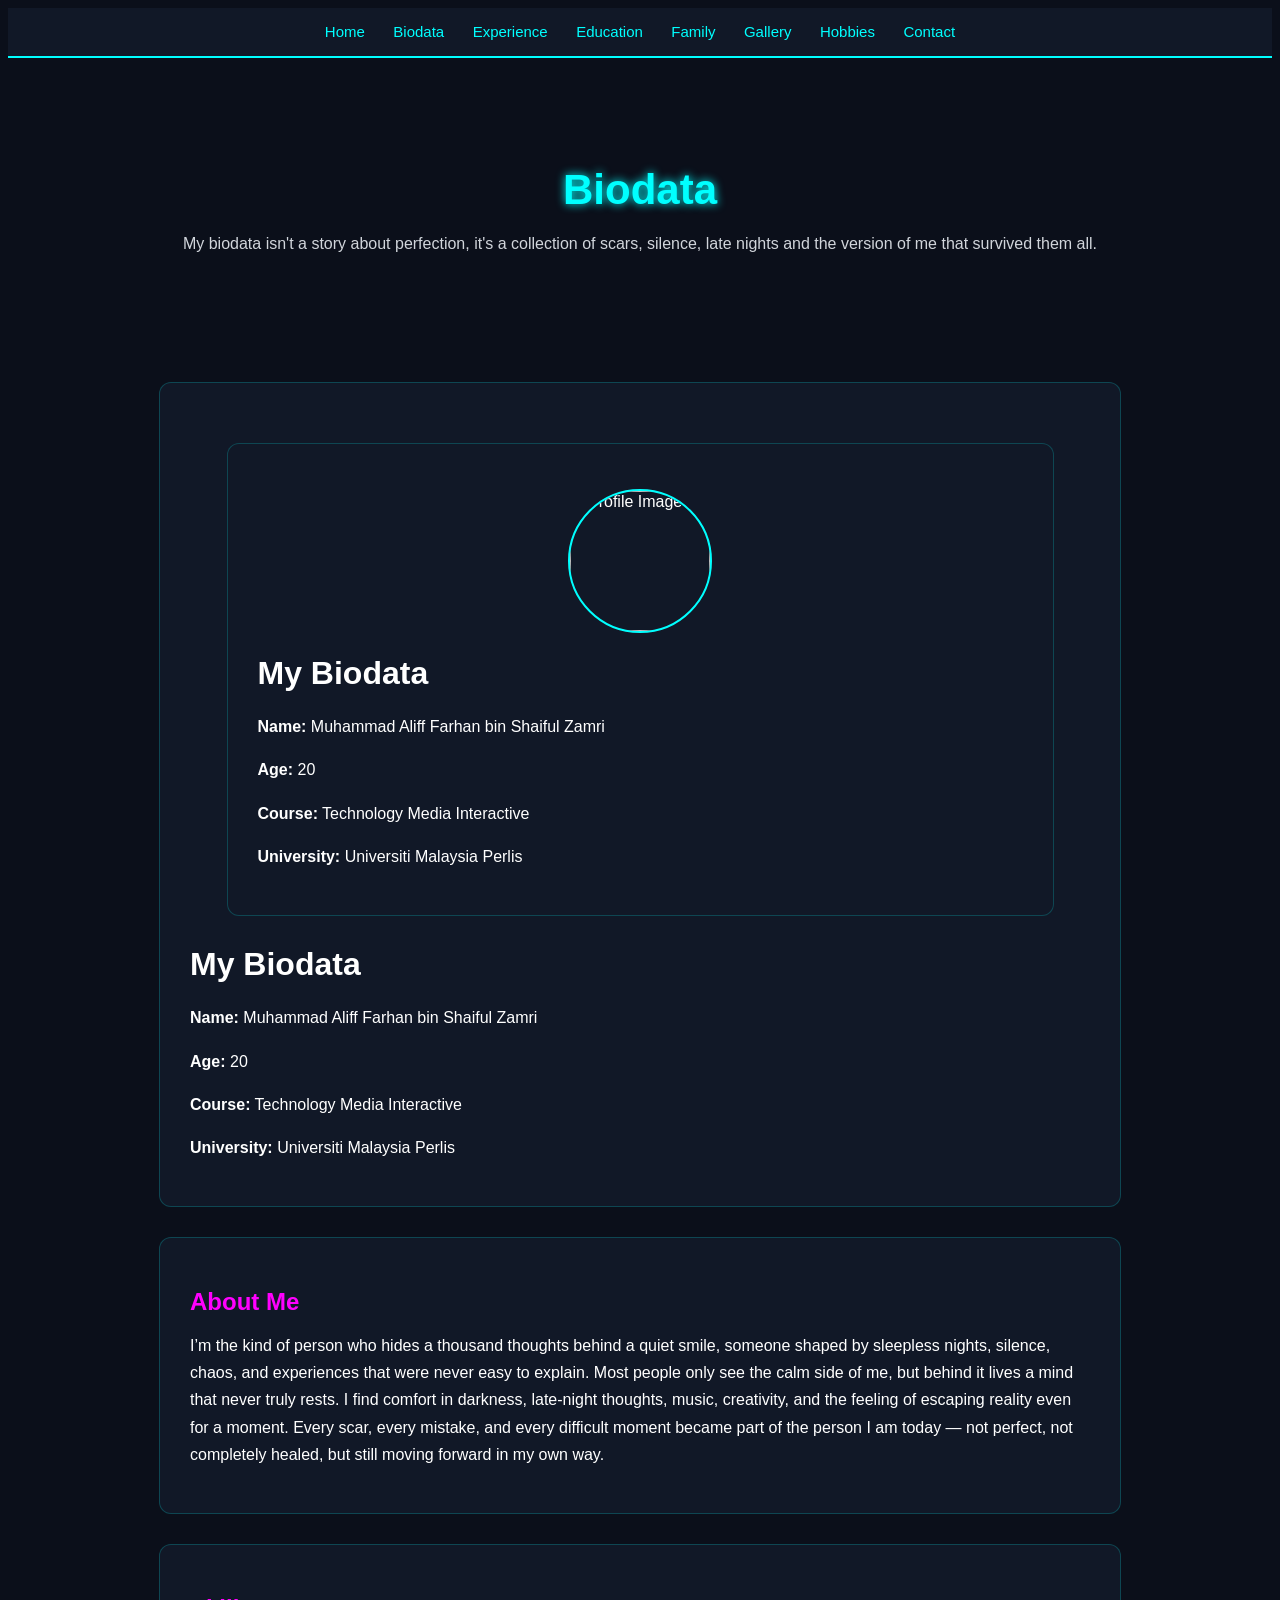
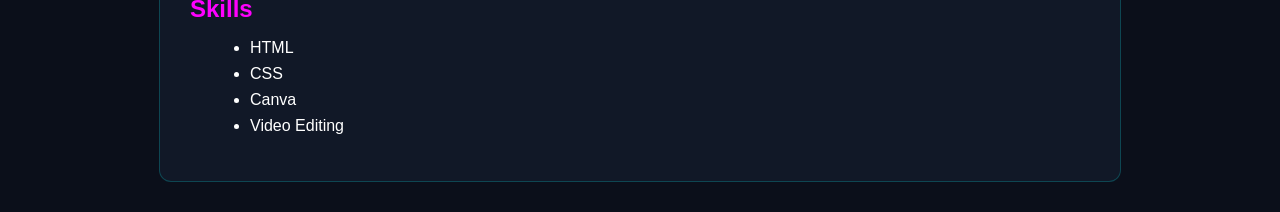
==== biodata.html @ 4ee4a05c "Add files via upload" ====
<html>
<head>
    <meta charset="UTF-8">
    <title>Biodata</title>
    <link rel="stylesheet" href="style.css">
</head>

<body>

<nav>
    <a href="index.html">Home</a>
    <a href="biodata.html">Biodata</a>
    <a href="experience.html">Experience</a>
    <a href="education.html">Education</a>
    <a href="family.html">Family</a>
    <a href="gallery.html">Gallery</a>
    <a href="hobbies.html">Hobbies</a>
    <a href="contact.html">Contact</a>
</nav>

<header>
    <h1>Biodata</h1>
    <p>My biodata isn't a story about perfection, it's a collection of scars, silence, late nights and the version of me that survived them all.</p>
</header>
<div class="container">

    <div class="box">

        <img src="COOL.jpg" class="profile" alt="Profile Image">

        <h1>My Biodata</h1>

        <p><b>Name:</b> Muhammad Aliff Farhan bin Shaiful Zamri</p>
        <p><b>Age:</b> 20</p>
        <p><b>Course:</b> Technology Media Interactive</p>
        <p><b>University:</b> Universiti Malaysia Perlis</p>

    </div>


        <h1>My Biodata</h1>

        <p><b>Name:</b> Muhammad Aliff Farhan bin Shaiful Zamri</p>
        <p><b>Age:</b> 20</p>
        <p><b>Course:</b> Technology Media Interactive</p>
        <p><b>University:</b> Universiti Malaysia Perlis</p>

    </div>

    
    <div class="box">
        <h2>About Me</h2>
        <p>
            I’m the kind of person who hides a thousand thoughts behind a quiet smile, someone shaped by sleepless nights, silence, chaos, and experiences that were never easy to explain. Most people only see the calm side of me, but behind it lives a mind that never truly rests. I find comfort in darkness, late-night thoughts, music, creativity, and the feeling of escaping reality even for a moment. Every scar, every mistake, and every difficult moment became part of the person I am today — not perfect, not completely healed, but still moving forward in my own way.
        </p>
    </div>

    
    <div class="box">
        <h2>Skills</h2>
        <ul>
            <li>HTML</li>
            <li>CSS</li>
            <li>Canva</li>
            <li>Video Editing</li>
        </ul>
    </div>

</div>

</body>
</html>
---- style.css ----
{
    margin: 0;
    padding: 0;
    box-sizing: border-box;
}

body{
    font-family: 'Poppins', sans-serif;
    background: #0b0f1a;
    color: white;
}

nav{
    background: #111827;
    padding: 15px;
    text-align: center;
    border-bottom: 2px solid #00ffff;
}

nav a{
    color: #00ffff;
    text-decoration: none;
    margin: 0 12px;
    font-size: 15px;
    transition: 0.3s;
}

nav a:hover{
    color: #ff00ff;
}

header{
    text-align: center;
    padding: 80px 20px;
}

header h1{
    font-size: 42px;
    color: #00ffff;
    margin-bottom: 15px;
    text-shadow: 0 0 10px #00ffff;
}

header p{
    color: #d1d5db;
    font-size: 16px;
}

section,
div{
    width: 85%;
    max-width: 900px;
    margin: 30px auto;
    background: #111827;
    padding: 30px;
    border-radius: 12px;
    border: 1px solid #00ffff33;
}

h2{
    color: #ff00ff;
    margin-bottom: 15px;
}

h3{
    color: #00ffff;
    margin-bottom: 10px;
}

p{
    line-height: 1.7;
    margin-bottom: 15px;
}

ul{
    margin-left: 20px;
}

ul li{
    margin-bottom: 8px;
}

hr{
    border: none;
    height: 1px;
    background: #00ffff55;
    margin: 25px 0;
}

footer{
    text-align: center;
    padding: 20px;
    margin-top: 40px;
    background: #111827;
    border-top: 1px solid #00ffff33;
    color: #9ca3af;
}

media screen and (max-width: 768px){

    nav a{
        display: inline-block;
        margin: 8px;
    }

    header h1{
        font-size: 30px;
    }

    section,
    div{
        width: 92%;
    }
}

.profile{
    width: 140px;
    height: 140px;
    object-fit: cover;
    border-radius: 50%;
    display: block;
    margin: 15px auto;
    border: 2px solid cyan;
}
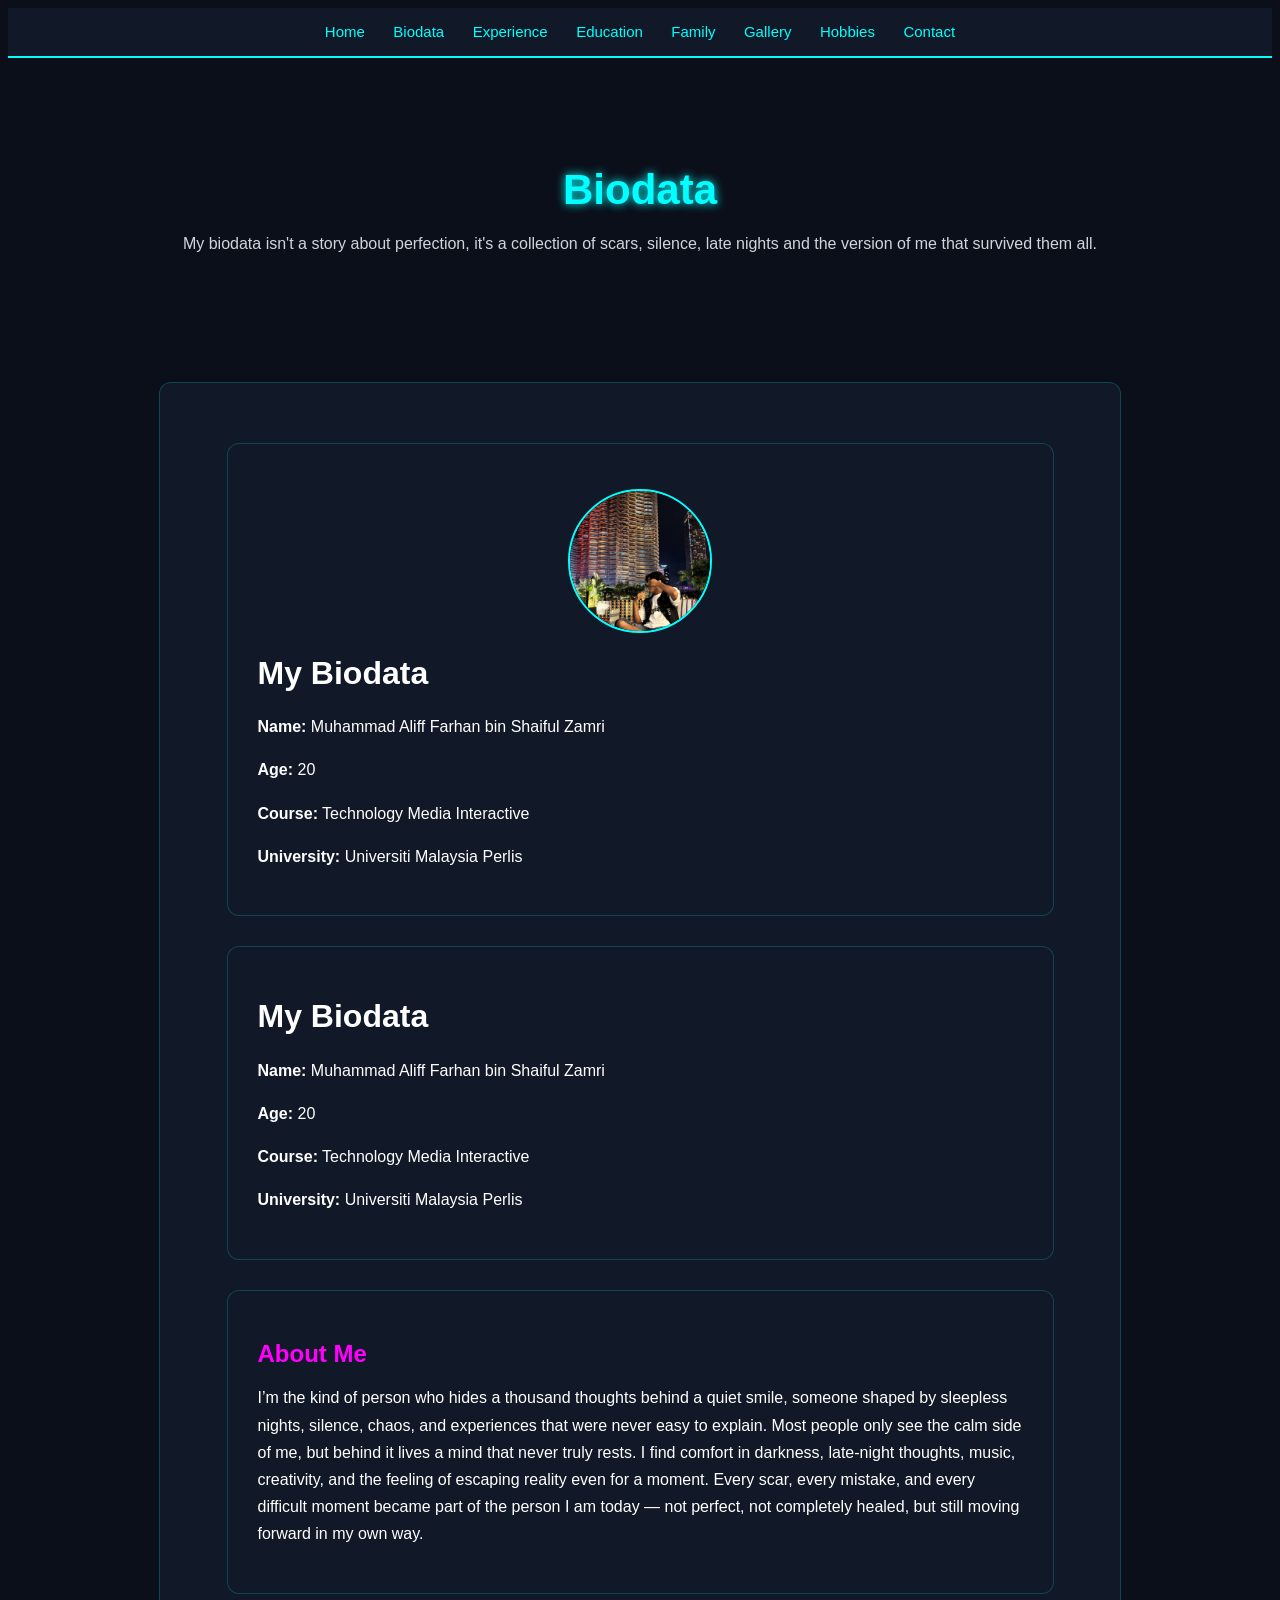
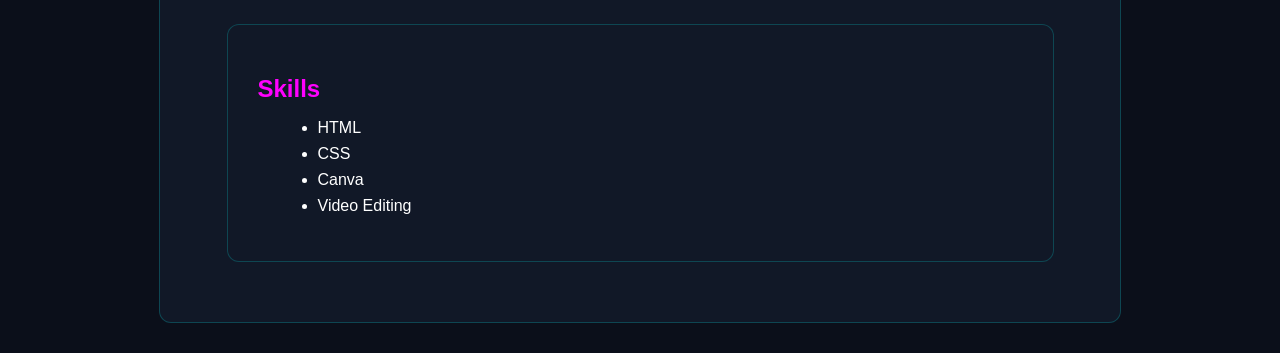
==== commit fc3bffd5: "Update biodata.html" ====
--- a/biodata.html
+++ b/biodata.html
@@ -27,7 +27,7 @@
 
     <div class="box">
 
-        <img src="COOL.jpg" class="profile" alt="Profile Image">
+        <img src="cool.jpg" class="profile" alt="Profile Image">
 
         <h1>My Biodata</h1>
 
@@ -37,6 +37,7 @@
         <p><b>University:</b> Universiti Malaysia Perlis</p>
 
     </div>
+    <div>
 
 
         <h1>My Biodata</h1>
@@ -70,4 +71,4 @@
 </div>
 
 </body>
-</html>+</html>
